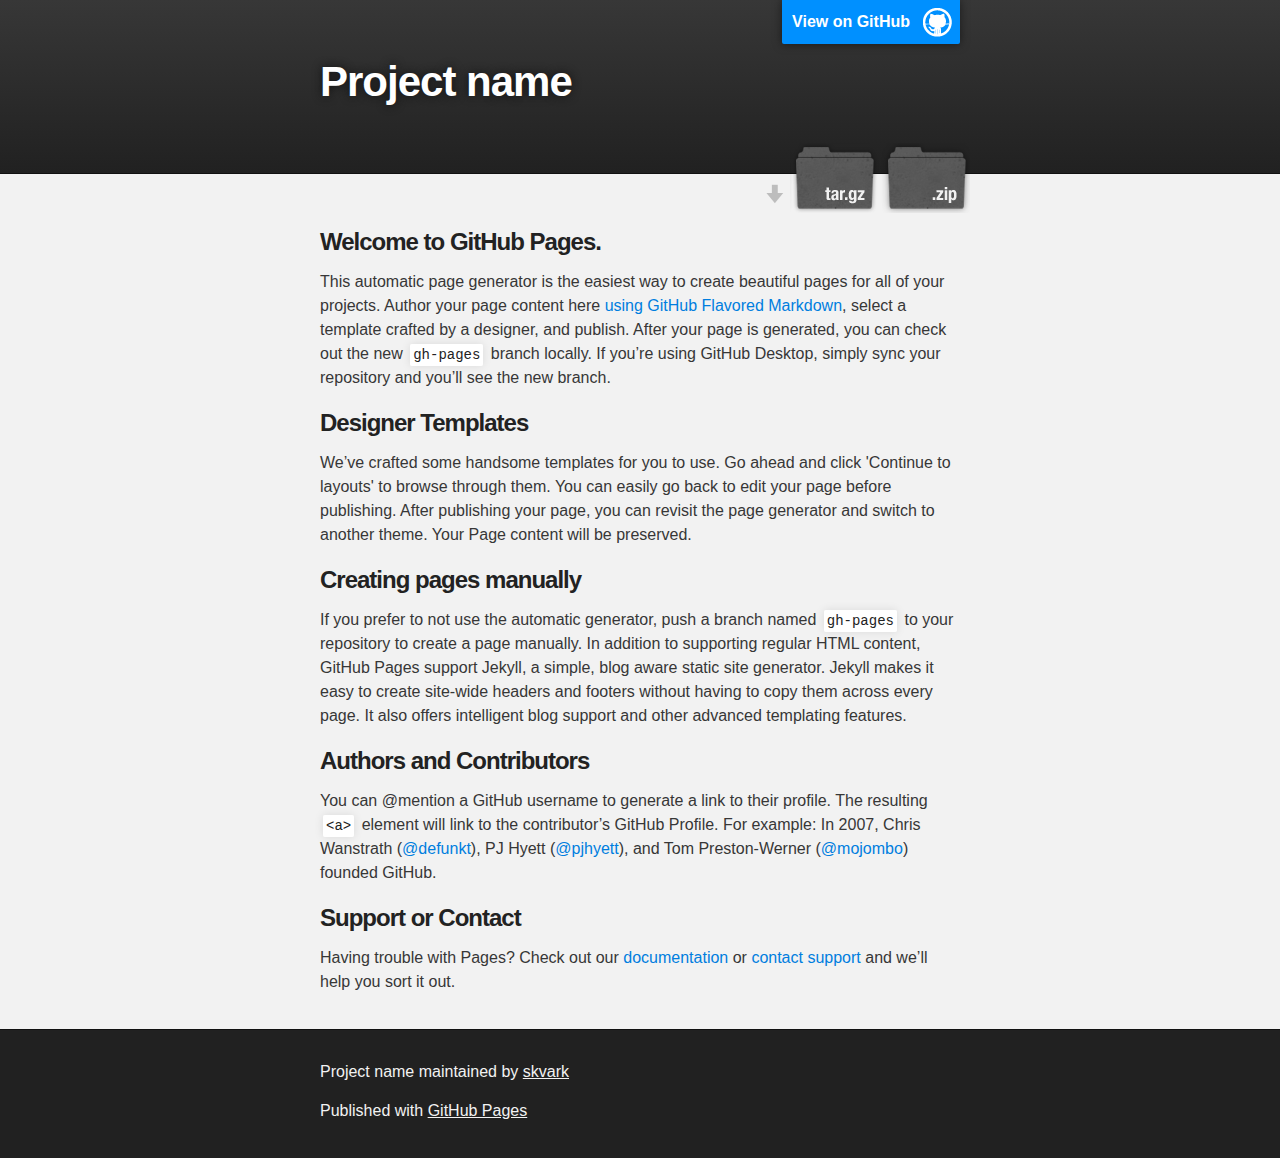
==== index.html @ 0963d844 "Create gh-pages branch via GitHub" ====
<!DOCTYPE html>
<html>

  <head>
    <meta charset='utf-8'>
    <meta http-equiv="X-UA-Compatible" content="chrome=1">
    <meta name="description" content="Project name : ">

    <link rel="stylesheet" type="text/css" media="screen" href="stylesheets/stylesheet.css">

    <title>Project name</title>
  </head>

  <body>

    <!-- HEADER -->
    <div id="header_wrap" class="outer">
        <header class="inner">
          <a id="forkme_banner" href="https://github.com/skvark/TIE-13106">View on GitHub</a>

          <h1 id="project_title">Project name</h1>
          <h2 id="project_tagline"></h2>

            <section id="downloads">
              <a class="zip_download_link" href="https://github.com/skvark/TIE-13106/zipball/master">Download this project as a .zip file</a>
              <a class="tar_download_link" href="https://github.com/skvark/TIE-13106/tarball/master">Download this project as a tar.gz file</a>
            </section>
        </header>
    </div>

    <!-- MAIN CONTENT -->
    <div id="main_content_wrap" class="outer">
      <section id="main_content" class="inner">
        <h3>
<a id="welcome-to-github-pages" class="anchor" href="#welcome-to-github-pages" aria-hidden="true"><span aria-hidden="true" class="octicon octicon-link"></span></a>Welcome to GitHub Pages.</h3>

<p>This automatic page generator is the easiest way to create beautiful pages for all of your projects. Author your page content here <a href="https://guides.github.com/features/mastering-markdown/">using GitHub Flavored Markdown</a>, select a template crafted by a designer, and publish. After your page is generated, you can check out the new <code>gh-pages</code> branch locally. If you’re using GitHub Desktop, simply sync your repository and you’ll see the new branch.</p>

<h3>
<a id="designer-templates" class="anchor" href="#designer-templates" aria-hidden="true"><span aria-hidden="true" class="octicon octicon-link"></span></a>Designer Templates</h3>

<p>We’ve crafted some handsome templates for you to use. Go ahead and click 'Continue to layouts' to browse through them. You can easily go back to edit your page before publishing. After publishing your page, you can revisit the page generator and switch to another theme. Your Page content will be preserved.</p>

<h3>
<a id="creating-pages-manually" class="anchor" href="#creating-pages-manually" aria-hidden="true"><span aria-hidden="true" class="octicon octicon-link"></span></a>Creating pages manually</h3>

<p>If you prefer to not use the automatic generator, push a branch named <code>gh-pages</code> to your repository to create a page manually. In addition to supporting regular HTML content, GitHub Pages support Jekyll, a simple, blog aware static site generator. Jekyll makes it easy to create site-wide headers and footers without having to copy them across every page. It also offers intelligent blog support and other advanced templating features.</p>

<h3>
<a id="authors-and-contributors" class="anchor" href="#authors-and-contributors" aria-hidden="true"><span aria-hidden="true" class="octicon octicon-link"></span></a>Authors and Contributors</h3>

<p>You can @mention a GitHub username to generate a link to their profile. The resulting <code>&lt;a&gt;</code> element will link to the contributor’s GitHub Profile. For example: In 2007, Chris Wanstrath (<a href="https://github.com/defunkt" class="user-mention">@defunkt</a>), PJ Hyett (<a href="https://github.com/pjhyett" class="user-mention">@pjhyett</a>), and Tom Preston-Werner (<a href="https://github.com/mojombo" class="user-mention">@mojombo</a>) founded GitHub.</p>

<h3>
<a id="support-or-contact" class="anchor" href="#support-or-contact" aria-hidden="true"><span aria-hidden="true" class="octicon octicon-link"></span></a>Support or Contact</h3>

<p>Having trouble with Pages? Check out our <a href="https://help.github.com/pages">documentation</a> or <a href="https://github.com/contact">contact support</a> and we’ll help you sort it out.</p>
      </section>
    </div>

    <!-- FOOTER  -->
    <div id="footer_wrap" class="outer">
      <footer class="inner">
        <p class="copyright">Project name maintained by <a href="https://github.com/skvark">skvark</a></p>
        <p>Published with <a href="https://pages.github.com">GitHub Pages</a></p>
      </footer>
    </div>

    

  </body>
</html>
---- stylesheets/stylesheet.css ----
/*******************************************************************************
Slate Theme for GitHub Pages
by Jason Costello, @jsncostello
*******************************************************************************/

@import url(github-light.css);

/*******************************************************************************
MeyerWeb Reset
*******************************************************************************/

html, body, div, span, applet, object, iframe,
h1, h2, h3, h4, h5, h6, p, blockquote, pre,
a, abbr, acronym, address, big, cite, code,
del, dfn, em, img, ins, kbd, q, s, samp,
small, strike, strong, sub, sup, tt, var,
b, u, i, center,
dl, dt, dd, ol, ul, li,
fieldset, form, label, legend,
table, caption, tbody, tfoot, thead, tr, th, td,
article, aside, canvas, details, embed,
figure, figcaption, footer, header, hgroup,
menu, nav, output, ruby, section, summary,
time, mark, audio, video {
  margin: 0;
  padding: 0;
  border: 0;
  font: inherit;
  vertical-align: baseline;
}

/* HTML5 display-role reset for older browsers */
article, aside, details, figcaption, figure,
footer, header, hgroup, menu, nav, section {
  display: block;
}

ol, ul {
  list-style: none;
}

table {
  border-collapse: collapse;
  border-spacing: 0;
}

/*******************************************************************************
Theme Styles
*******************************************************************************/

body {
  box-sizing: border-box;
  color:#373737;
  background: #212121;
  font-size: 16px;
  font-family: 'Myriad Pro', Calibri, Helvetica, Arial, sans-serif;
  line-height: 1.5;
  -webkit-font-smoothing: antialiased;
}

h1, h2, h3, h4, h5, h6 {
  margin: 10px 0;
  font-weight: 700;
  color:#222222;
  font-family: 'Lucida Grande', 'Calibri', Helvetica, Arial, sans-serif;
  letter-spacing: -1px;
}

h1 {
  font-size: 36px;
  font-weight: 700;
}

h2 {
  padding-bottom: 10px;
  font-size: 32px;
  background: url('../images/bg_hr.png') repeat-x bottom;
}

h3 {
  font-size: 24px;
}

h4 {
  font-size: 21px;
}

h5 {
  font-size: 18px;
}

h6 {
  font-size: 16px;
}

p {
  margin: 10px 0 15px 0;
}

footer p {
  color: #f2f2f2;
}

a {
  text-decoration: none;
  color: #007edf;
  text-shadow: none;

  transition: color 0.5s ease;
  transition: text-shadow 0.5s ease;
  -webkit-transition: color 0.5s ease;
  -webkit-transition: text-shadow 0.5s ease;
  -moz-transition: color 0.5s ease;
  -moz-transition: text-shadow 0.5s ease;
  -o-transition: color 0.5s ease;
  -o-transition: text-shadow 0.5s ease;
  -ms-transition: color 0.5s ease;
  -ms-transition: text-shadow 0.5s ease;
}

a:hover, a:focus {text-decoration: underline;}

footer a {
  color: #F2F2F2;
  text-decoration: underline;
}

em {
  font-style: italic;
}

strong {
  font-weight: bold;
}

img {
  position: relative;
  margin: 0 auto;
  max-width: 739px;
  padding: 5px;
  margin: 10px 0 10px 0;
  border: 1px solid #ebebeb;

  box-shadow: 0 0 5px #ebebeb;
  -webkit-box-shadow: 0 0 5px #ebebeb;
  -moz-box-shadow: 0 0 5px #ebebeb;
  -o-box-shadow: 0 0 5px #ebebeb;
  -ms-box-shadow: 0 0 5px #ebebeb;
}

p img {
  display: inline;
  margin: 0;
  padding: 0;
  vertical-align: middle;
  text-align: center;
  border: none;
}

pre, code {
  width: 100%;
  color: #222;
  background-color: #fff;

  font-family: Monaco, "Bitstream Vera Sans Mono", "Lucida Console", Terminal, monospace;
  font-size: 14px;

  border-radius: 2px;
  -moz-border-radius: 2px;
  -webkit-border-radius: 2px;
}

pre {
  width: 100%;
  padding: 10px;
  box-shadow: 0 0 10px rgba(0,0,0,.1);
  overflow: auto;
}

code {
  padding: 3px;
  margin: 0 3px;
  box-shadow: 0 0 10px rgba(0,0,0,.1);
}

pre code {
  display: block;
  box-shadow: none;
}

blockquote {
  color: #666;
  margin-bottom: 20px;
  padding: 0 0 0 20px;
  border-left: 3px solid #bbb;
}


ul, ol, dl {
  margin-bottom: 15px
}

ul {
  list-style-position: inside;
  list-style: disc;
  padding-left: 20px;
}

ol {
  list-style-position: inside;
  list-style: decimal;
  padding-left: 20px;
}

dl dt {
  font-weight: bold;
}

dl dd {
  padding-left: 20px;
  font-style: italic;
}

dl p {
  padding-left: 20px;
  font-style: italic;
}

hr {
  height: 1px;
  margin-bottom: 5px;
  border: none;
  background: url('../images/bg_hr.png') repeat-x center;
}

table {
  border: 1px solid #373737;
  margin-bottom: 20px;
  text-align: left;
 }

th {
  font-family: 'Lucida Grande', 'Helvetica Neue', Helvetica, Arial, sans-serif;
  padding: 10px;
  background: #373737;
  color: #fff;
 }

td {
  padding: 10px;
  border: 1px solid #373737;
 }

form {
  background: #f2f2f2;
  padding: 20px;
}

/*******************************************************************************
Full-Width Styles
*******************************************************************************/

.outer {
  width: 100%;
}

.inner {
  position: relative;
  max-width: 640px;
  padding: 20px 10px;
  margin: 0 auto;
}

#forkme_banner {
  display: block;
  position: absolute;
  top:0;
  right: 10px;
  z-index: 10;
  padding: 10px 50px 10px 10px;
  color: #fff;
  background: url('../images/blacktocat.png') #0090ff no-repeat 95% 50%;
  font-weight: 700;
  box-shadow: 0 0 10px rgba(0,0,0,.5);
  border-bottom-left-radius: 2px;
  border-bottom-right-radius: 2px;
}

#header_wrap {
  background: #212121;
  background: -moz-linear-gradient(top, #373737, #212121);
  background: -webkit-linear-gradient(top, #373737, #212121);
  background: -ms-linear-gradient(top, #373737, #212121);
  background: -o-linear-gradient(top, #373737, #212121);
  background: linear-gradient(top, #373737, #212121);
}

#header_wrap .inner {
  padding: 50px 10px 30px 10px;
}

#project_title {
  margin: 0;
  color: #fff;
  font-size: 42px;
  font-weight: 700;
  text-shadow: #111 0px 0px 10px;
}

#project_tagline {
  color: #fff;
  font-size: 24px;
  font-weight: 300;
  background: none;
  text-shadow: #111 0px 0px 10px;
}

#downloads {
  position: absolute;
  width: 210px;
  z-index: 10;
  bottom: -40px;
  right: 0;
  height: 70px;
  background: url('../images/icon_download.png') no-repeat 0% 90%;
}

.zip_download_link {
  display: block;
  float: right;
  width: 90px;
  height:70px;
  text-indent: -5000px;
  overflow: hidden;
  background: url(../images/sprite_download.png) no-repeat bottom left;
}

.tar_download_link {
  display: block;
  float: right;
  width: 90px;
  height:70px;
  text-indent: -5000px;
  overflow: hidden;
  background: url(../images/sprite_download.png) no-repeat bottom right;
  margin-left: 10px;
}

.zip_download_link:hover {
  background: url(../images/sprite_download.png) no-repeat top left;
}

.tar_download_link:hover {
  background: url(../images/sprite_download.png) no-repeat top right;
}

#main_content_wrap {
  background: #f2f2f2;
  border-top: 1px solid #111;
  border-bottom: 1px solid #111;
}

#main_content {
  padding-top: 40px;
}

#footer_wrap {
  background: #212121;
}



/*******************************************************************************
Small Device Styles
*******************************************************************************/

@media screen and (max-width: 480px) {
  body {
    font-size:14px;
  }

  #downloads {
    display: none;
  }

  .inner {
    min-width: 320px;
    max-width: 480px;
  }

  #project_title {
  font-size: 32px;
  }

  h1 {
    font-size: 28px;
  }

  h2 {
    font-size: 24px;
  }

  h3 {
    font-size: 21px;
  }

  h4 {
    font-size: 18px;
  }

  h5 {
    font-size: 14px;
  }

  h6 {
    font-size: 12px;
  }

  code, pre {
    min-width: 320px;
    max-width: 480px;
    font-size: 11px;
  }

}
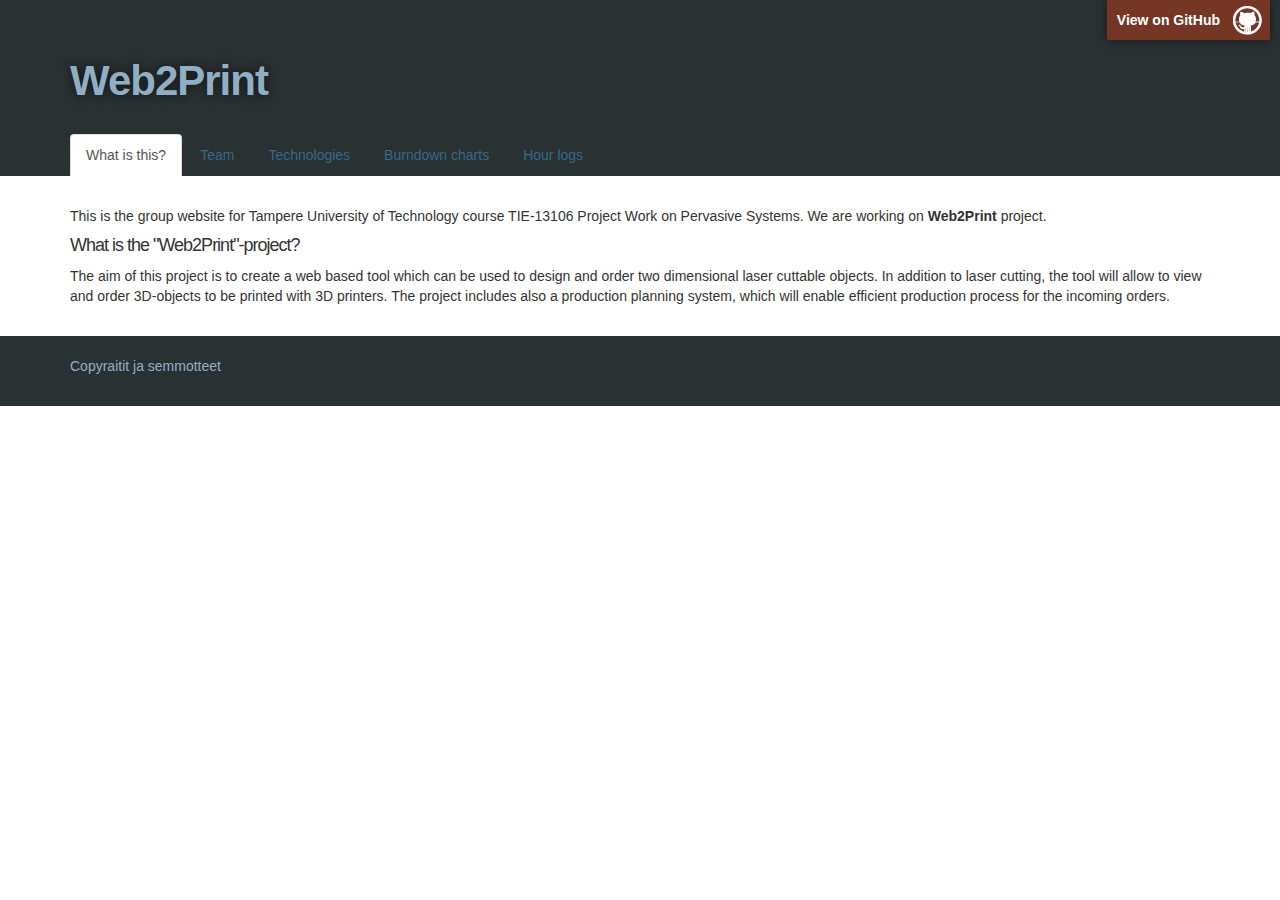
==== commit 95afb432: "update index page" ====
--- a/index.html
+++ b/index.html
@@ -5,68 +5,54 @@
     <meta charset='utf-8'>
     <meta http-equiv="X-UA-Compatible" content="chrome=1">
     <meta name="description" content="Project name : ">
+    <meta name="viewport" content="width=device-width, initial-scale=1">
 
     <link rel="stylesheet" type="text/css" media="screen" href="stylesheets/stylesheet.css">
 
-    <title>Project name</title>
+    <script src="https://ajax.googleapis.com/ajax/libs/jquery/3.1.0/jquery.min.js"></script>
+
+  <!-- Bootstrap -->
+  <!-- Latest compiled and minified CSS -->
+    <link rel="stylesheet" href="https://maxcdn.bootstrapcdn.com/bootstrap/3.3.7/css/bootstrap.min.css" integrity="sha384-BVYiiSIFeK1dGmJRAkycuHAHRg32OmUcww7on3RYdg4Va+PmSTsz/K68vbdEjh4u" crossorigin="anonymous">
+  <!-- Latest compiled and minified JavaScript -->
+    <script src="https://maxcdn.bootstrapcdn.com/bootstrap/3.3.7/js/bootstrap.min.js" integrity="sha384-Tc5IQib027qvyjSMfHjOMaLkfuWVxZxUPnCJA7l2mCWNIpG9mGCD8wGNIcPD7Txa" crossorigin="anonymous"></script>
+
+    <title>Web2Print</title>
   </head>
 
   <body>
 
-    <!-- HEADER -->
-    <div id="header_wrap" class="outer">
-        <header class="inner">
-          <a id="forkme_banner" href="https://github.com/skvark/TIE-13106">View on GitHub</a>
+    <!-- Header & nav -->
+    <div class="jumbotron">
+      <div class="container">
+        <h1 id="project_title">Web2Print</h1>
+        <a id="forkme_banner" href="https://github.com/skvark/TIE-13106">View on GitHub</a>
 
-          <h1 id="project_title">Project name</h1>
-          <h2 id="project_tagline"></h2>
-
-            <section id="downloads">
-              <a class="zip_download_link" href="https://github.com/skvark/TIE-13106/zipball/master">Download this project as a .zip file</a>
-              <a class="tar_download_link" href="https://github.com/skvark/TIE-13106/tarball/master">Download this project as a tar.gz file</a>
-            </section>
-        </header>
+        <ul class="nav nav-tabs">
+          <li class="nav-item active"><a class="nav-link" href="#">What is this?</a></li>
+          <li class="nav-item"><a class="nav-link" href="team.html">Team</a></li>
+          <li class="nav-item"><a class="nav-link" href="technologies.html">Technologies</a></li>
+          <li class="nav-item"><a class="nav-link" href="charts.html">Burndown charts</a></li>
+          <li class="nav-item"><a class="nav-link" href="logs.html">Hour logs</a></li>
+        </ul>
+      </div>
     </div>
 
-    <!-- MAIN CONTENT -->
-    <div id="main_content_wrap" class="outer">
-      <section id="main_content" class="inner">
-        <h3>
-<a id="welcome-to-github-pages" class="anchor" href="#welcome-to-github-pages" aria-hidden="true"><span aria-hidden="true" class="octicon octicon-link"></span></a>Welcome to GitHub Pages.</h3>
-
-<p>This automatic page generator is the easiest way to create beautiful pages for all of your projects. Author your page content here <a href="https://guides.github.com/features/mastering-markdown/">using GitHub Flavored Markdown</a>, select a template crafted by a designer, and publish. After your page is generated, you can check out the new <code>gh-pages</code> branch locally. If you’re using GitHub Desktop, simply sync your repository and you’ll see the new branch.</p>
-
-<h3>
-<a id="designer-templates" class="anchor" href="#designer-templates" aria-hidden="true"><span aria-hidden="true" class="octicon octicon-link"></span></a>Designer Templates</h3>
-
-<p>We’ve crafted some handsome templates for you to use. Go ahead and click 'Continue to layouts' to browse through them. You can easily go back to edit your page before publishing. After publishing your page, you can revisit the page generator and switch to another theme. Your Page content will be preserved.</p>
-
-<h3>
-<a id="creating-pages-manually" class="anchor" href="#creating-pages-manually" aria-hidden="true"><span aria-hidden="true" class="octicon octicon-link"></span></a>Creating pages manually</h3>
-
-<p>If you prefer to not use the automatic generator, push a branch named <code>gh-pages</code> to your repository to create a page manually. In addition to supporting regular HTML content, GitHub Pages support Jekyll, a simple, blog aware static site generator. Jekyll makes it easy to create site-wide headers and footers without having to copy them across every page. It also offers intelligent blog support and other advanced templating features.</p>
-
-<h3>
-<a id="authors-and-contributors" class="anchor" href="#authors-and-contributors" aria-hidden="true"><span aria-hidden="true" class="octicon octicon-link"></span></a>Authors and Contributors</h3>
-
-<p>You can @mention a GitHub username to generate a link to their profile. The resulting <code>&lt;a&gt;</code> element will link to the contributor’s GitHub Profile. For example: In 2007, Chris Wanstrath (<a href="https://github.com/defunkt" class="user-mention">@defunkt</a>), PJ Hyett (<a href="https://github.com/pjhyett" class="user-mention">@pjhyett</a>), and Tom Preston-Werner (<a href="https://github.com/mojombo" class="user-mention">@mojombo</a>) founded GitHub.</p>
-
-<h3>
-<a id="support-or-contact" class="anchor" href="#support-or-contact" aria-hidden="true"><span aria-hidden="true" class="octicon octicon-link"></span></a>Support or Contact</h3>
-
-<p>Having trouble with Pages? Check out our <a href="https://help.github.com/pages">documentation</a> or <a href="https://github.com/contact">contact support</a> and we’ll help you sort it out.</p>
-      </section>
+    <!-- Content -->
+    <div class="container">
+      <p>This is the group website for Tampere University of Technology course TIE-13106 Project Work on Pervasive Systems. We are working on <b>Web2Print</b> project.</p>
+      <h4>What is the "Web2Print"-project?</h4>
+      <p>The aim of this project is to create a web based tool which can be used to design and order two dimensional laser cuttable objects. In addition to laser cutting, the tool will allow to view and order 3D-objects to be printed with 3D printers. The project includes also a production planning system, which will enable efficient production process for the incoming orders.</p>
     </div>
 
-    <!-- FOOTER  -->
-    <div id="footer_wrap" class="outer">
-      <footer class="inner">
-        <p class="copyright">Project name maintained by <a href="https://github.com/skvark">skvark</a></p>
-        <p>Published with <a href="https://pages.github.com">GitHub Pages</a></p>
-      </footer>
-    </div>
+    <!-- Footer -->
+    <footer>
+      <div class="container">
+        <p>Copyraitit ja semmotteet</p>
+      </div>
+    </footer>
 
-    
+
 
   </body>
 </html>
--- a/stylesheets/stylesheet.css
+++ b/stylesheets/stylesheet.css
@@ -97,9 +97,9 @@
   margin: 10px 0 15px 0;
 }
 
-footer p {
+/* footer p {
   color: #f2f2f2;
-}
+} */
 
 a {
   text-decoration: none;
@@ -120,10 +120,10 @@
 
 a:hover, a:focus {text-decoration: underline;}
 
-footer a {
+/* footer a {
   color: #F2F2F2;
   text-decoration: underline;
-}
+} */
 
 em {
   font-style: italic;
@@ -279,7 +279,7 @@
   z-index: 10;
   padding: 10px 50px 10px 10px;
   color: #fff;
-  background: url('../images/blacktocat.png') #0090ff no-repeat 95% 50%;
+  background: url('../images/blacktocat.png') #763626 no-repeat 95% 50%;
   font-weight: 700;
   box-shadow: 0 0 10px rgba(0,0,0,.5);
   border-bottom-left-radius: 2px;
@@ -423,3 +423,35 @@
   }
 
 }
+
+
+/*******************************************************************************
+Custrom / Overridden Bootstrap
+*******************************************************************************/
+.jumbotron {
+  background-color: #2A3132 !important;
+  padding-bottom: 1px  !important;
+}
+.jumbotron a{
+  color: #336B87;
+}
+.jumbotron h1, h2{
+  color: #90AFC5 !important;
+  padding-top: 10px;
+}
+
+.nav-tabs {
+  margin-top: 30px;
+  border: none !important; 
+}
+
+
+/*******************************************************************************
+Other
+*******************************************************************************/
+footer {
+  background-color: #2A3132 !important;
+  color: #90AFC5;
+  padding: 20px;
+  margin-top: 20px;
+}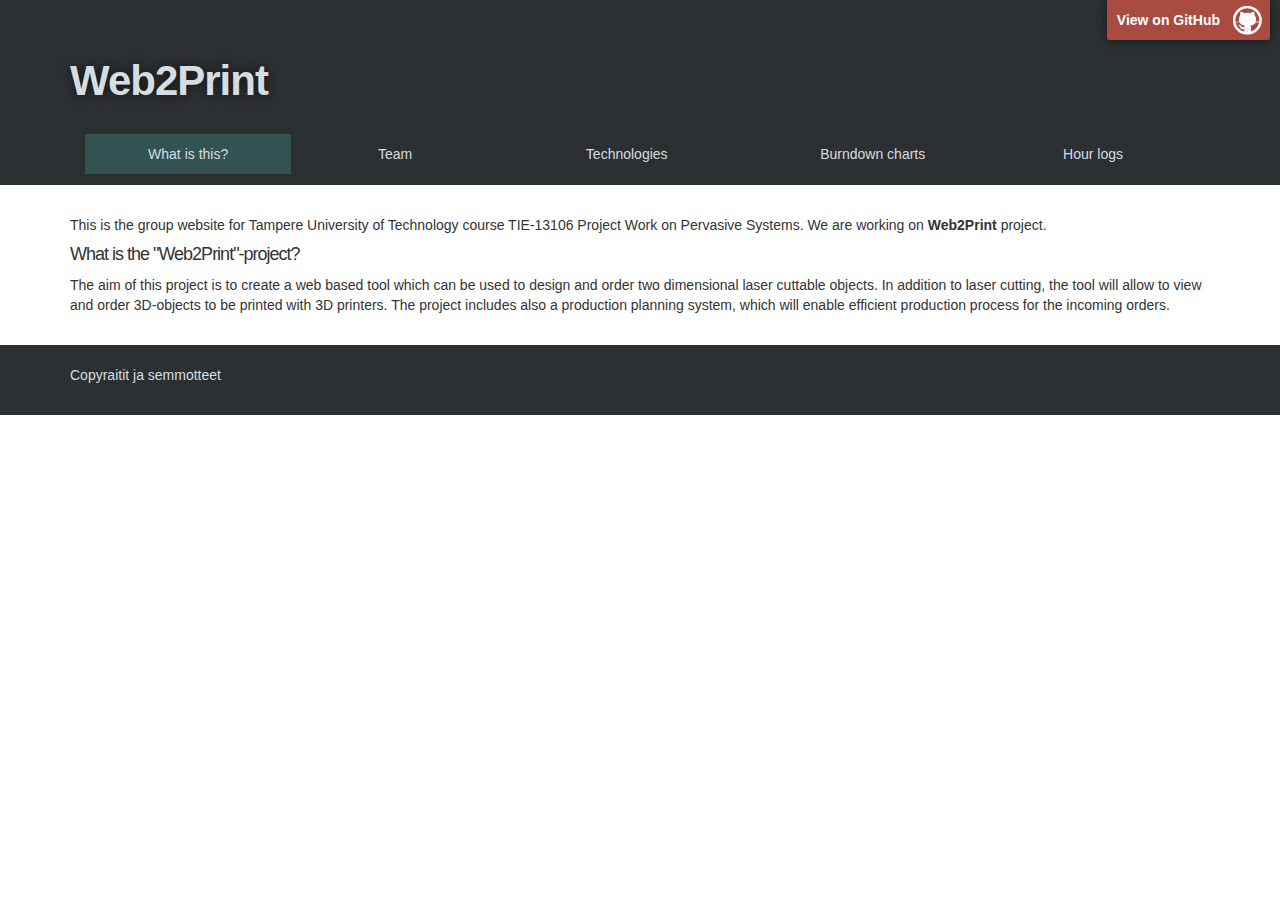
==== commit 6da0a4c2: "Hiottu leiskaa, purettu purkkaa, päivitetty tiimi-sivun tietoja." ====
--- a/index.html
+++ b/index.html
@@ -28,13 +28,22 @@
         <h1 id="project_title">Web2Print</h1>
         <a id="forkme_banner" href="https://github.com/skvark/TIE-13106">View on GitHub</a>
 
-        <ul class="nav nav-tabs">
-          <li class="nav-item active"><a class="nav-link" href="#">What is this?</a></li>
-          <li class="nav-item"><a class="nav-link" href="team.html">Team</a></li>
-          <li class="nav-item"><a class="nav-link" href="technologies.html">Technologies</a></li>
-          <li class="nav-item"><a class="nav-link" href="charts.html">Burndown charts</a></li>
-          <li class="nav-item"><a class="nav-link" href="logs.html">Hour logs</a></li>
-        </ul>
+          <button id="navbar-button" type="button" class="navbar-toggle" data-toggle="collapse" data-target="#navbar">
+            <span class="icon-bar"></span>
+            <span class="icon-bar"></span>
+            <span class="icon-bar"></span>                   
+          </button>
+
+        <div id="navbar" class="navbar-collapse collapse">
+          <ul class="nav nav-justified" >
+            <li class="active"><a href="#">What is this?</a></li>
+            <li class="non-active"><a href="team.html">Team</a></li>
+            <li class="non-active"><a href="technologies.html">Technologies</a></li>
+            <li class="non-active"><a href="charts.html">Burndown charts</a></li>
+            <li class="non-active"><a href="logs.html">Hour logs</a></li>
+          </ul>
+        </div>
+
       </div>
     </div>
 
--- a/stylesheets/stylesheet.css
+++ b/stylesheets/stylesheet.css
@@ -61,7 +61,7 @@
 h1, h2, h3, h4, h5, h6 {
   margin: 10px 0;
   font-weight: 700;
-  color:#222222;
+  /*color:#222222;*/
   font-family: 'Lucida Grande', 'Calibri', Helvetica, Arial, sans-serif;
   letter-spacing: -1px;
 }
@@ -279,7 +279,7 @@
   z-index: 10;
   padding: 10px 50px 10px 10px;
   color: #fff;
-  background: url('../images/blacktocat.png') #763626 no-repeat 95% 50%;
+  background: url('../images/blacktocat.png') #AA4B41 no-repeat 95% 50%;
   font-weight: 700;
   box-shadow: 0 0 10px rgba(0,0,0,.5);
   border-bottom-left-radius: 2px;
@@ -429,29 +429,83 @@
 Custrom / Overridden Bootstrap
 *******************************************************************************/
 .jumbotron {
-  background-color: #2A3132 !important;
+  background-color: #2D3033 !important;
   padding-bottom: 1px  !important;
 }
+
 .jumbotron a{
-  color: #336B87;
-}
-.jumbotron h1, h2{
-  color: #90AFC5 !important;
+  color: #D4DDE1;
+}
+.jumbotron h1{
+  color: #D4DDE1 !important;
   padding-top: 10px;
 }
 
-.nav-tabs {
+#navbar {
   margin-top: 30px;
-  border: none !important; 
-}
-
+  margin-bottom: 10px;
+  border: none !important;
+}
+
+.nav-justified > .active > a,
+.nav-justified > .active > a:hover,
+.nav-justified > .active > a:focus {
+  background-color: #335252;
+  color: #D4DDE1;
+}
+.nav-justified > .non-active > a:hover,
+.nav-justified > .non-active > a:focus {
+  background-color: #AA4B41;
+  color: #D4DDE1;
+}
+
+
+.icon-bar {
+  background-color: #D4DDE1 !important;
+}
+
+.panel {
+  margin: 0 !important;
+  border-radius: 0px !important;
+}
+.panel-body {
+  padding: 0 !important;
+}
+.panel-heading {
+  background-color: #335252 !important;
+  border-radius: 0px !important;
+}
+.panel-title {
+  color: white !important;
+  font-weight: bold !important;
+  text-decoration: none !important;
+}
+.panel-heading:hover {
+  background-color: #AA4B41 !important;
+}
+
+.table {
+  margin-bottom: 0 !important;
+}
+.table .thead {
+  background-color: #2D3033 !important;
+}
 
 /*******************************************************************************
 Other
 *******************************************************************************/
 footer {
-  background-color: #2A3132 !important;
-  color: #90AFC5;
+  background-color: #2D3033 !important;
+  color: #D4DDE1;
   padding: 20px;
   margin-top: 20px;
-}+}
+
+body h2 {
+  color: 335252;
+}
+
+.text-right {
+  float: right;
+  font-weight: normal; 
+}
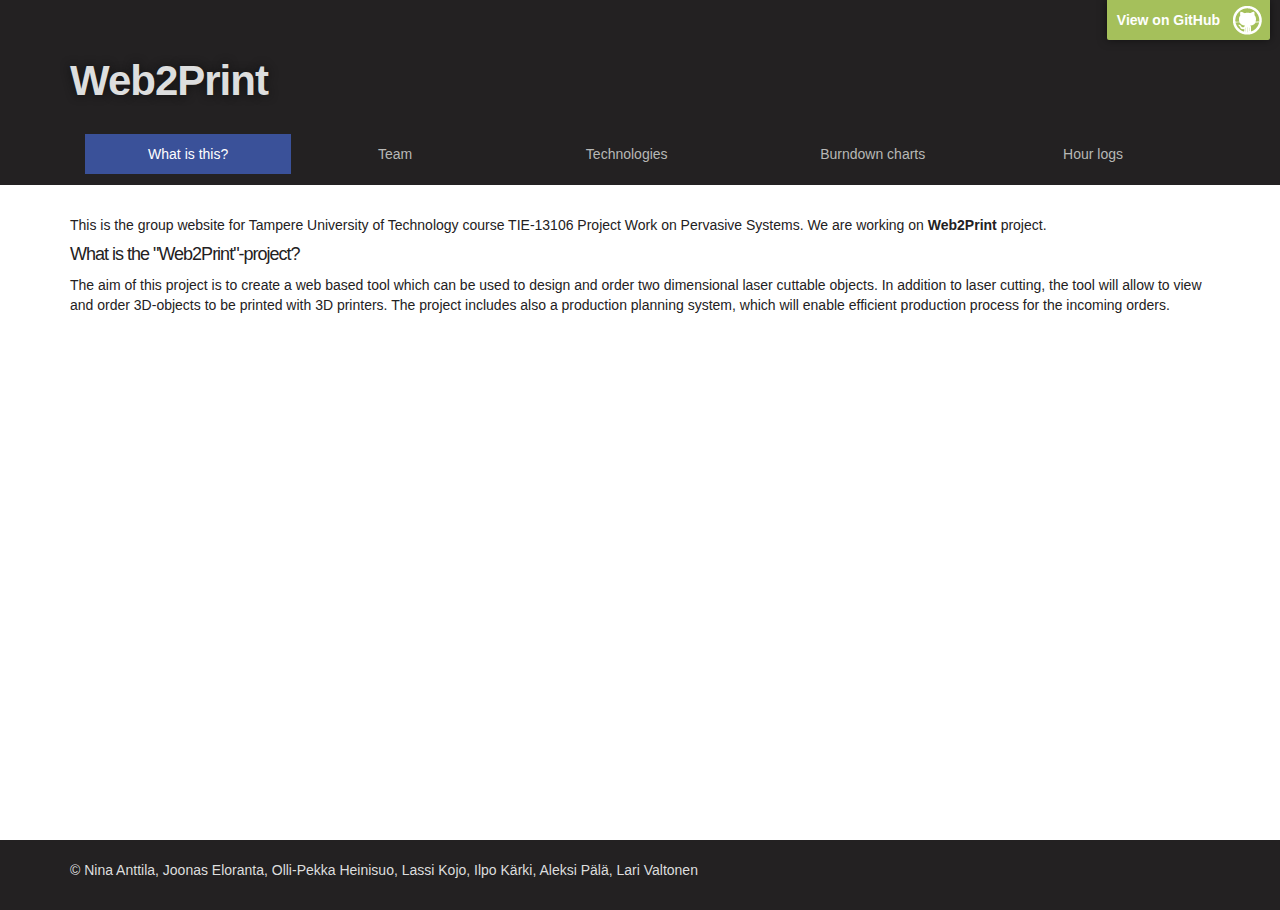
==== commit bf699d51: "Footerista tehty sticky ja värimaailma korjattu silmälle mieluisammaksi." ====
--- a/index.html
+++ b/index.html
@@ -21,6 +21,8 @@
   </head>
 
   <body>
+
+    <div class="wrapper">
 
     <!-- Header & nav -->
     <div class="jumbotron">
@@ -54,10 +56,12 @@
       <p>The aim of this project is to create a web based tool which can be used to design and order two dimensional laser cuttable objects. In addition to laser cutting, the tool will allow to view and order 3D-objects to be printed with 3D printers. The project includes also a production planning system, which will enable efficient production process for the incoming orders.</p>
     </div>
 
+    </div><!-- /Wrapper -->
+
     <!-- Footer -->
     <footer>
       <div class="container">
-        <p>Copyraitit ja semmotteet</p>
+        <p>&#169; Nina Anttila, Joonas Eloranta, Olli-Pekka Heinisuo, Lassi Kojo, Ilpo Kärki, Aleksi Pälä, Lari Valtonen</p>
       </div>
     </footer>
 
--- a/stylesheets/stylesheet.css
+++ b/stylesheets/stylesheet.css
@@ -50,8 +50,6 @@
 
 body {
   box-sizing: border-box;
-  color:#373737;
-  background: #212121;
   font-size: 16px;
   font-family: 'Myriad Pro', Calibri, Helvetica, Arial, sans-serif;
   line-height: 1.5;
@@ -61,7 +59,6 @@
 h1, h2, h3, h4, h5, h6 {
   margin: 10px 0;
   font-weight: 700;
-  /*color:#222222;*/
   font-family: 'Lucida Grande', 'Calibri', Helvetica, Arial, sans-serif;
   letter-spacing: -1px;
 }
@@ -97,9 +94,6 @@
   margin: 10px 0 15px 0;
 }
 
-/* footer p {
-  color: #f2f2f2;
-} */
 
 a {
   text-decoration: none;
@@ -118,12 +112,9 @@
   -ms-transition: text-shadow 0.5s ease;
 }
 
-a:hover, a:focus {text-decoration: underline;}
-
-/* footer a {
-  color: #F2F2F2;
-  text-decoration: underline;
-} */
+/*
+a:hover, a:focus {text-decoration: underline;} */
+
 
 em {
   font-style: italic;
@@ -279,7 +270,7 @@
   z-index: 10;
   padding: 10px 50px 10px 10px;
   color: #fff;
-  background: url('../images/blacktocat.png') #AA4B41 no-repeat 95% 50%;
+  background: url('../images/blacktocat.png') #A5C05B no-repeat 95% 50%;
   font-weight: 700;
   box-shadow: 0 0 10px rgba(0,0,0,.5);
   border-bottom-left-radius: 2px;
@@ -307,6 +298,7 @@
   text-shadow: #111 0px 0px 10px;
 }
 
+/*
 #project_tagline {
   color: #fff;
   font-size: 24px;
@@ -367,7 +359,7 @@
 #footer_wrap {
   background: #212121;
 }
-
+*/
 
 
 /*******************************************************************************
@@ -429,15 +421,15 @@
 Custrom / Overridden Bootstrap
 *******************************************************************************/
 .jumbotron {
-  background-color: #2D3033 !important;
-  padding-bottom: 1px  !important;
+  background-color: #232122 !important;
+  padding-bottom: 1px !important;
 }
 
 .jumbotron a{
-  color: #D4DDE1;
+  color: #B7B8B6;
 }
 .jumbotron h1{
-  color: #D4DDE1 !important;
+  color: #DDDEDE !important;
   padding-top: 10px;
 }
 
@@ -450,18 +442,18 @@
 .nav-justified > .active > a,
 .nav-justified > .active > a:hover,
 .nav-justified > .active > a:focus {
-  background-color: #335252;
-  color: #D4DDE1;
+  background-color: #3A5199;
+  color: white;
 }
 .nav-justified > .non-active > a:hover,
 .nav-justified > .non-active > a:focus {
-  background-color: #AA4B41;
-  color: #D4DDE1;
+  background-color: #A5C05B;
+  color: white;
 }
 
 
 .icon-bar {
-  background-color: #D4DDE1 !important;
+  background-color: #DDDEDE !important;
 }
 
 .panel {
@@ -472,7 +464,7 @@
   padding: 0 !important;
 }
 .panel-heading {
-  background-color: #335252 !important;
+  background-color: #3A5199 !important;
   border-radius: 0px !important;
 }
 .panel-title {
@@ -481,29 +473,46 @@
   text-decoration: none !important;
 }
 .panel-heading:hover {
-  background-color: #AA4B41 !important;
+  background-color: #A5C05B !important;
+  /* color: #2F2E33 !important; */
 }
 
 .table {
   margin-bottom: 0 !important;
 }
-.table .thead {
-  background-color: #2D3033 !important;
-}
 
 /*******************************************************************************
 Other
 *******************************************************************************/
+
+body {
+  color: #232122 !important;
+  background: #212121;
+}
+
+body h2 {
+  color: #232122;
+}
+
+html,
+body {
+  height: 100%;
+}
+
+.wrapper {
+  min-height: 100%;
+  height: auto;
+  margin: 0 auto -60px;
+  padding: 0 0 60px;
+}
+
 footer {
-  background-color: #2D3033 !important;
-  color: #D4DDE1;
+  background-color: #232122 !important;
+  color: #DDDEDE;
   padding: 20px;
-  margin-top: 20px;
-}
-
-body h2 {
-  color: 335252;
-}
+  height: auto;
+}
+
 
 .text-right {
   float: right;
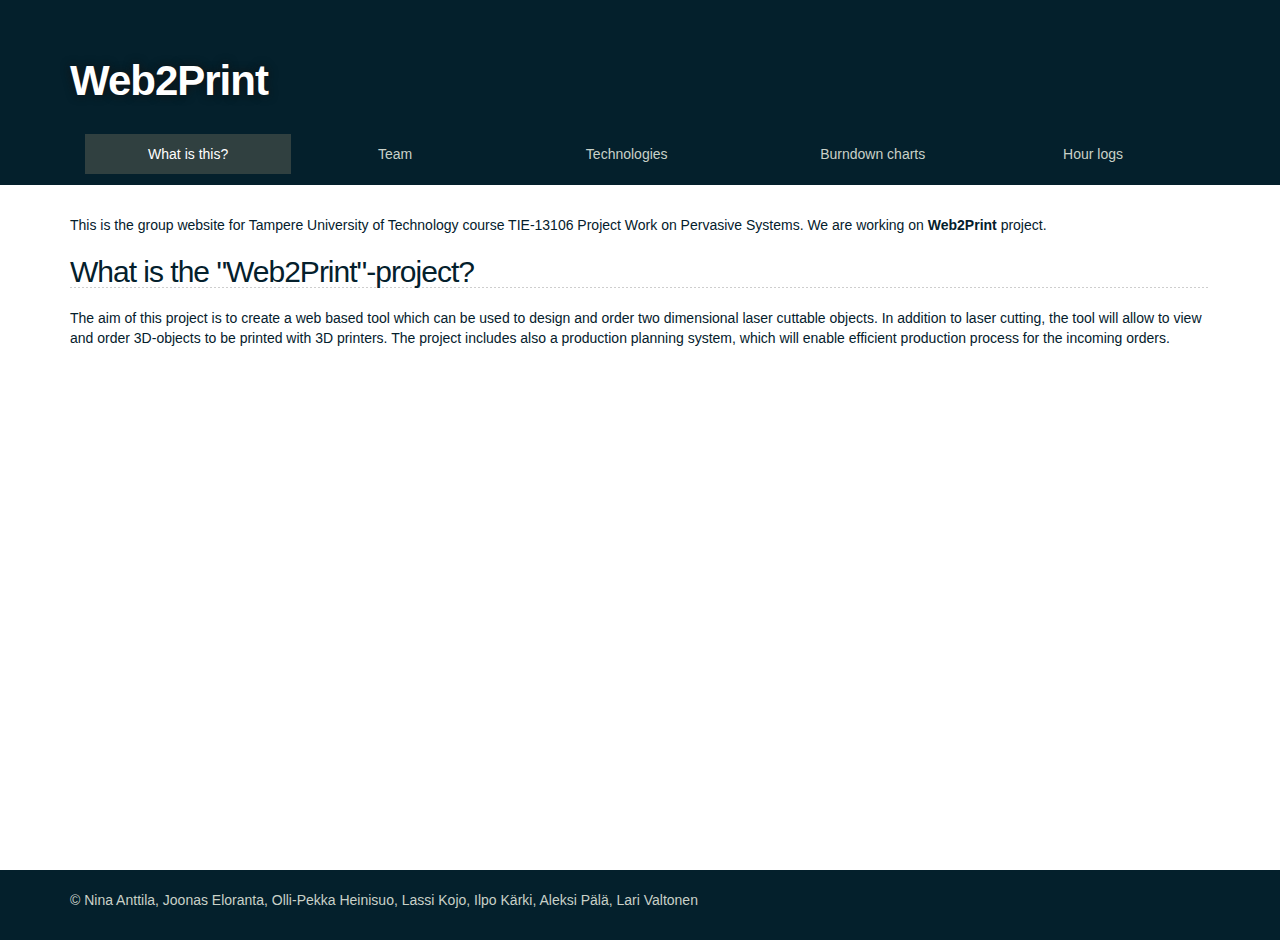
==== commit 8a018664: "Päivitetty tuntilogit, poistettu GitHub-linkki, lisätty roolit ja korjattu typot." ====
--- a/index.html
+++ b/index.html
@@ -28,7 +28,6 @@
     <div class="jumbotron">
       <div class="container">
         <h1 id="project_title">Web2Print</h1>
-        <a id="forkme_banner" href="https://github.com/skvark/TIE-13106">View on GitHub</a>
 
           <button id="navbar-button" type="button" class="navbar-toggle" data-toggle="collapse" data-target="#navbar">
             <span class="icon-bar"></span>
@@ -52,7 +51,7 @@
     <!-- Content -->
     <div class="container">
       <p>This is the group website for Tampere University of Technology course TIE-13106 Project Work on Pervasive Systems. We are working on <b>Web2Print</b> project.</p>
-      <h4>What is the "Web2Print"-project?</h4>
+      <h2>What is the "Web2Print"-project?</h2>
       <p>The aim of this project is to create a web based tool which can be used to design and order two dimensional laser cuttable objects. In addition to laser cutting, the tool will allow to view and order 3D-objects to be printed with 3D printers. The project includes also a production planning system, which will enable efficient production process for the incoming orders.</p>
     </div>
 
--- a/stylesheets/stylesheet.css
+++ b/stylesheets/stylesheet.css
@@ -270,7 +270,7 @@
   z-index: 10;
   padding: 10px 50px 10px 10px;
   color: #fff;
-  background: url('../images/blacktocat.png') #A5C05B no-repeat 95% 50%;
+  background: url('../images/blacktocat.png') #5B7065 no-repeat 95% 50%;
   font-weight: 700;
   box-shadow: 0 0 10px rgba(0,0,0,.5);
   border-bottom-left-radius: 2px;
@@ -421,15 +421,15 @@
 Custrom / Overridden Bootstrap
 *******************************************************************************/
 .jumbotron {
-  background-color: #232122 !important;
+  background-color: #04202C !important;
   padding-bottom: 1px !important;
 }
 
 .jumbotron a{
-  color: #B7B8B6;
+  color: #C9D1C8;
 }
 .jumbotron h1{
-  color: #DDDEDE !important;
+  color: white !important;
   padding-top: 10px;
 }
 
@@ -442,18 +442,18 @@
 .nav-justified > .active > a,
 .nav-justified > .active > a:hover,
 .nav-justified > .active > a:focus {
-  background-color: #3A5199;
+  background-color: #304040;
   color: white;
 }
 .nav-justified > .non-active > a:hover,
 .nav-justified > .non-active > a:focus {
-  background-color: #A5C05B;
+  background-color: #5B7065;
   color: white;
 }
 
 
 .icon-bar {
-  background-color: #DDDEDE !important;
+  background-color: #C9D1C8 !important;
 }
 
 .panel {
@@ -464,7 +464,7 @@
   padding: 0 !important;
 }
 .panel-heading {
-  background-color: #3A5199 !important;
+  background-color: #304040 !important;
   border-radius: 0px !important;
 }
 .panel-title {
@@ -473,7 +473,7 @@
   text-decoration: none !important;
 }
 .panel-heading:hover {
-  background-color: #A5C05B !important;
+  background-color: #5B7065 !important;
   /* color: #2F2E33 !important; */
 }
 
@@ -481,17 +481,21 @@
   margin-bottom: 0 !important;
 }
 
+
 /*******************************************************************************
 Other
 *******************************************************************************/
 
 body {
-  color: #232122 !important;
-  background: #212121;
+  color: #04202C !important;
+  background: white !important;
 }
 
 body h2 {
-  color: #232122;
+  color: #04202C;
+}
+body h4 {
+  color: #5B7065;
 }
 
 html,
@@ -507,9 +511,10 @@
 }
 
 footer {
-  background-color: #232122 !important;
-  color: #DDDEDE;
+  background-color: #04202C !important;
+  color: #C9D1C8;
   padding: 20px;
+  margin-top: 30px;
   height: auto;
 }
 
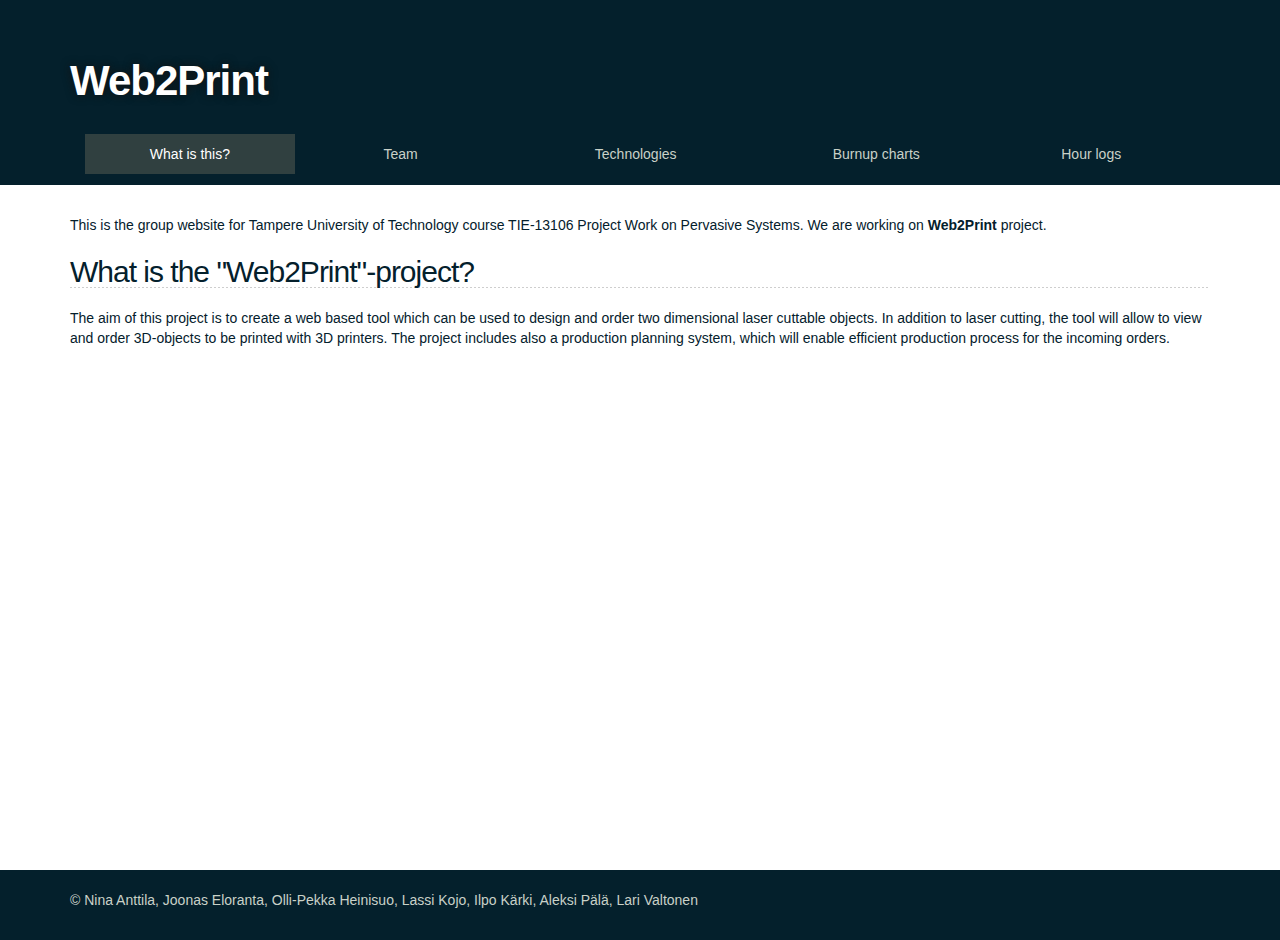
==== commit 9652fc08: "Chartit aseteltu mukavammin ja korjattu typoja." ====
--- a/index.html
+++ b/index.html
@@ -40,7 +40,7 @@
             <li class="active"><a href="#">What is this?</a></li>
             <li class="non-active"><a href="team.html">Team</a></li>
             <li class="non-active"><a href="technologies.html">Technologies</a></li>
-            <li class="non-active"><a href="charts.html">Burndown charts</a></li>
+            <li class="non-active"><a href="charts.html">Burnup charts</a></li>
             <li class="non-active"><a href="logs.html">Hour logs</a></li>
           </ul>
         </div>
--- a/stylesheets/stylesheet.css
+++ b/stylesheets/stylesheet.css
@@ -298,68 +298,6 @@
   text-shadow: #111 0px 0px 10px;
 }
 
-/*
-#project_tagline {
-  color: #fff;
-  font-size: 24px;
-  font-weight: 300;
-  background: none;
-  text-shadow: #111 0px 0px 10px;
-}
-
-#downloads {
-  position: absolute;
-  width: 210px;
-  z-index: 10;
-  bottom: -40px;
-  right: 0;
-  height: 70px;
-  background: url('../images/icon_download.png') no-repeat 0% 90%;
-}
-
-.zip_download_link {
-  display: block;
-  float: right;
-  width: 90px;
-  height:70px;
-  text-indent: -5000px;
-  overflow: hidden;
-  background: url(../images/sprite_download.png) no-repeat bottom left;
-}
-
-.tar_download_link {
-  display: block;
-  float: right;
-  width: 90px;
-  height:70px;
-  text-indent: -5000px;
-  overflow: hidden;
-  background: url(../images/sprite_download.png) no-repeat bottom right;
-  margin-left: 10px;
-}
-
-.zip_download_link:hover {
-  background: url(../images/sprite_download.png) no-repeat top left;
-}
-
-.tar_download_link:hover {
-  background: url(../images/sprite_download.png) no-repeat top right;
-}
-
-#main_content_wrap {
-  background: #f2f2f2;
-  border-top: 1px solid #111;
-  border-bottom: 1px solid #111;
-}
-
-#main_content {
-  padding-top: 40px;
-}
-
-#footer_wrap {
-  background: #212121;
-}
-*/
 
 
 /*******************************************************************************
@@ -523,3 +461,13 @@
   float: right;
   font-weight: normal; 
 }
+
+.chart {
+  width: 100%;
+  max-width: 300px;
+  margin: 15px;
+}
+
+.chart:hover {
+  opacity: 0.6;
+};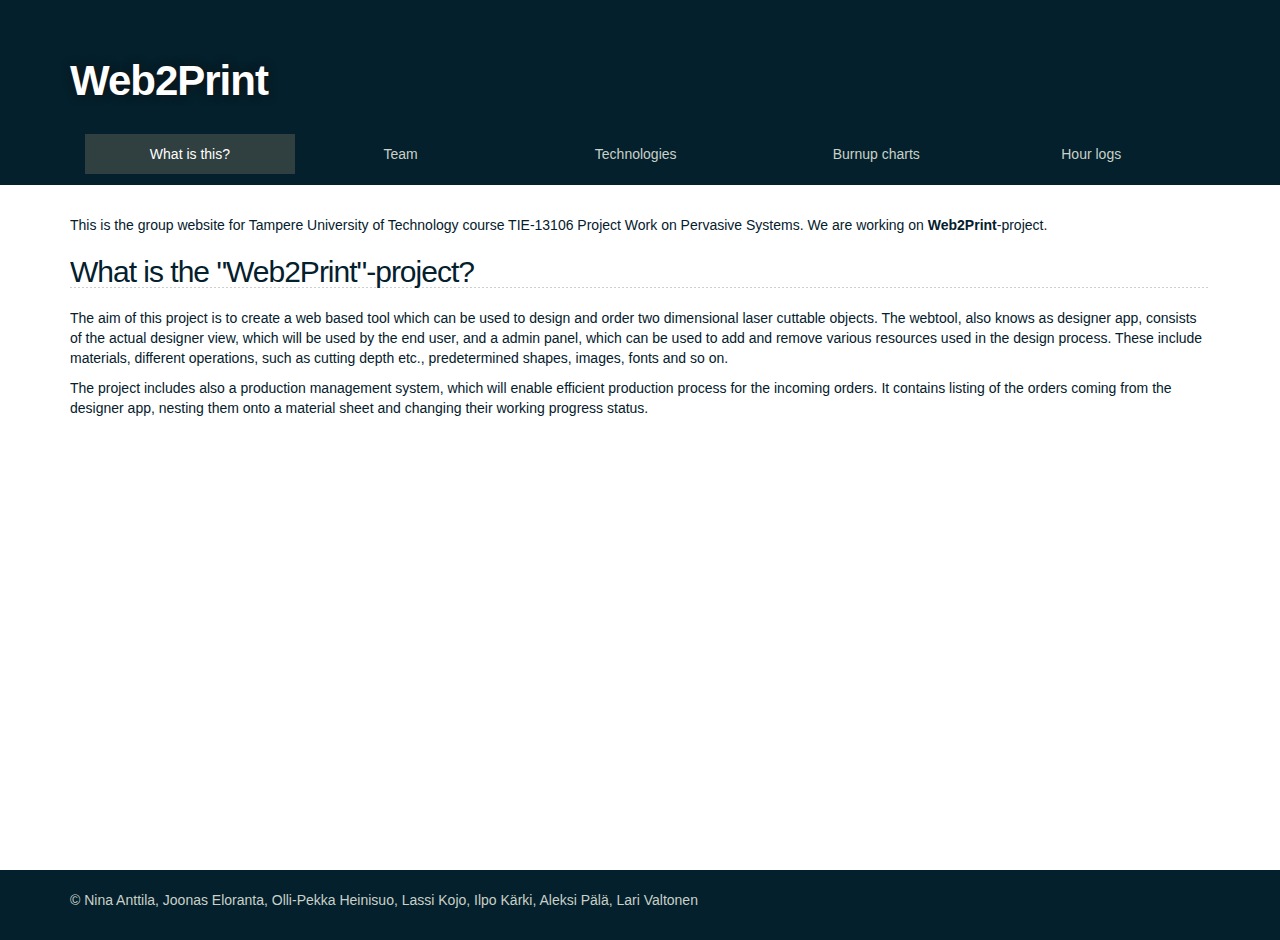
==== commit e307cdcf: "päivitetty tuntilogit ja etusivu" ====
--- a/index.html
+++ b/index.html
@@ -50,9 +50,10 @@
 
     <!-- Content -->
     <div class="container">
-      <p>This is the group website for Tampere University of Technology course TIE-13106 Project Work on Pervasive Systems. We are working on <b>Web2Print</b> project.</p>
+      <p>This is the group website for Tampere University of Technology course TIE-13106 Project Work on Pervasive Systems. We are working on <b>Web2Print</b>-project.</p>
       <h2>What is the "Web2Print"-project?</h2>
-      <p>The aim of this project is to create a web based tool which can be used to design and order two dimensional laser cuttable objects. In addition to laser cutting, the tool will allow to view and order 3D-objects to be printed with 3D printers. The project includes also a production planning system, which will enable efficient production process for the incoming orders.</p>
+      <p>The aim of this project is to create a web based tool which can be used to design and order two dimensional laser cuttable objects. The webtool, also knows as designer app, consists of the actual designer view, which will be used by the end user, and a admin panel, which can be used to add and remove various resources used in the design process. These include materials, different operations, such as cutting depth etc., predetermined shapes, images, fonts and so on.</p>
+      <p> The project includes also a production management system, which will enable efficient production process for the incoming orders. It contains listing of the orders coming from the designer app, nesting them onto a material sheet and changing their working progress status.</p>
     </div>
 
     </div><!-- /Wrapper -->
--- a/stylesheets/stylesheet.css
+++ b/stylesheets/stylesheet.css
@@ -456,6 +456,9 @@
   height: auto;
 }
 
+.chart-col {
+  padding: 0 !important;
+}
 
 .text-right {
   float: right;
@@ -465,7 +468,7 @@
 .chart {
   width: 100%;
   max-width: 300px;
-  margin: 15px;
+  margin: 0px;
 }
 
 .chart:hover {
